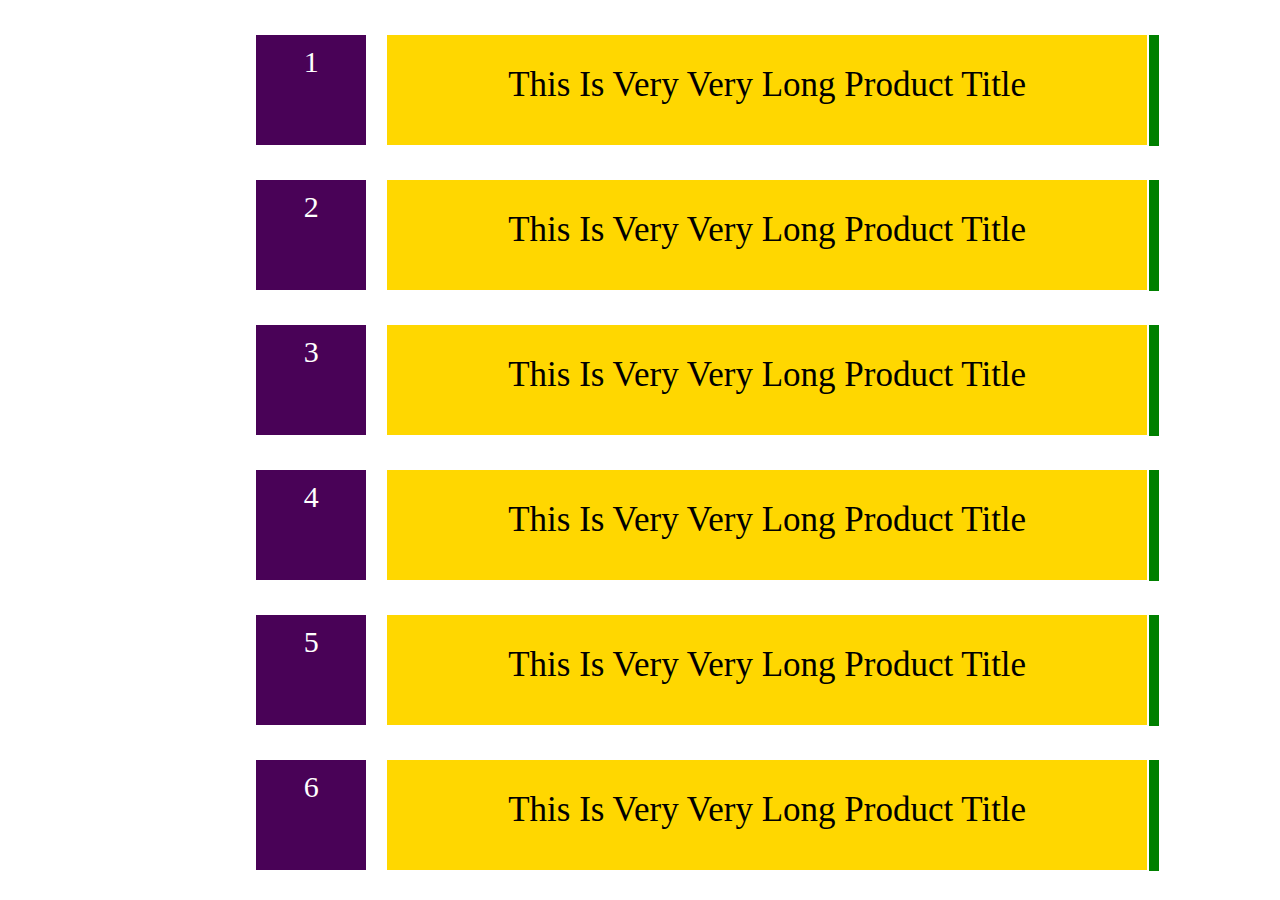
==== work5.html @ db9f6a9d "new file for my site" ====
<!DOCTYPE html>
<html lang="en">

<head>
    <meta charset="UTF-8">
    <meta http-equiv="X-UA-Compatible" content="IE=edge">
    <meta name="viewport" content="width=device-width, initial-scale=1.0">
    <link rel="stylesheet" href="omar1.css" />
    <title>Document</title>
</head>

<body>
    <div class="container">
        <p>This Is Very Very Long Product Title</p>
    </div>
    <div class="container">
        <p>This Is Very Very Long Product Title</p>
    </div>

    <div class="container">
        <p>This Is Very Very Long Product Title</p>
    </div>
    <div class="container">
        <p>This Is Very Very Long Product Title</p>
    </div>
    <div class="container">
        <p>This Is Very Very Long Product Title</p>
    </div>
    <div class="container">
        <p>This Is Very Very Long Product Title</p>
    </div>
    
</body>

</html>
---- omar1.css ----
p{
    position: relative;
    width: 700px;
    height: 50px;
    font-size: 30px;
    left:30%;
    text-align: center;
    padding: 30px;
    font-size: 35px;
background-color: gold;
margin-bottom: 20px; 
  }
  p::after{
      content:"";
      position: absolute;
      background-color: green;
      right:-12px;
      top:0px;
      width: 10px;
      height: 111px;
  }
 p::before{
    content:counter(members-counter);
    position: absolute;
    background-color: rgb(73, 2, 87);
    color:white;
    left:-131px;
    top:0px;
    width: 90px;
    height: 90px;
    padding: 10px;
    text-align: center;
    font-size: 30px;
   
   
  }
  .container{
     margin-top: 0px;
counter-increment: members-counter;
   
  }
  /* .zero1{
    position: relative;
    width: 700px;
    height: 50px;
    font-size: 30px;
    left:50%;
    text-align: center;
    padding: 30px;
    font-size: 35px;
background-color: gold;
margin-bottom: 20px; 
 } */
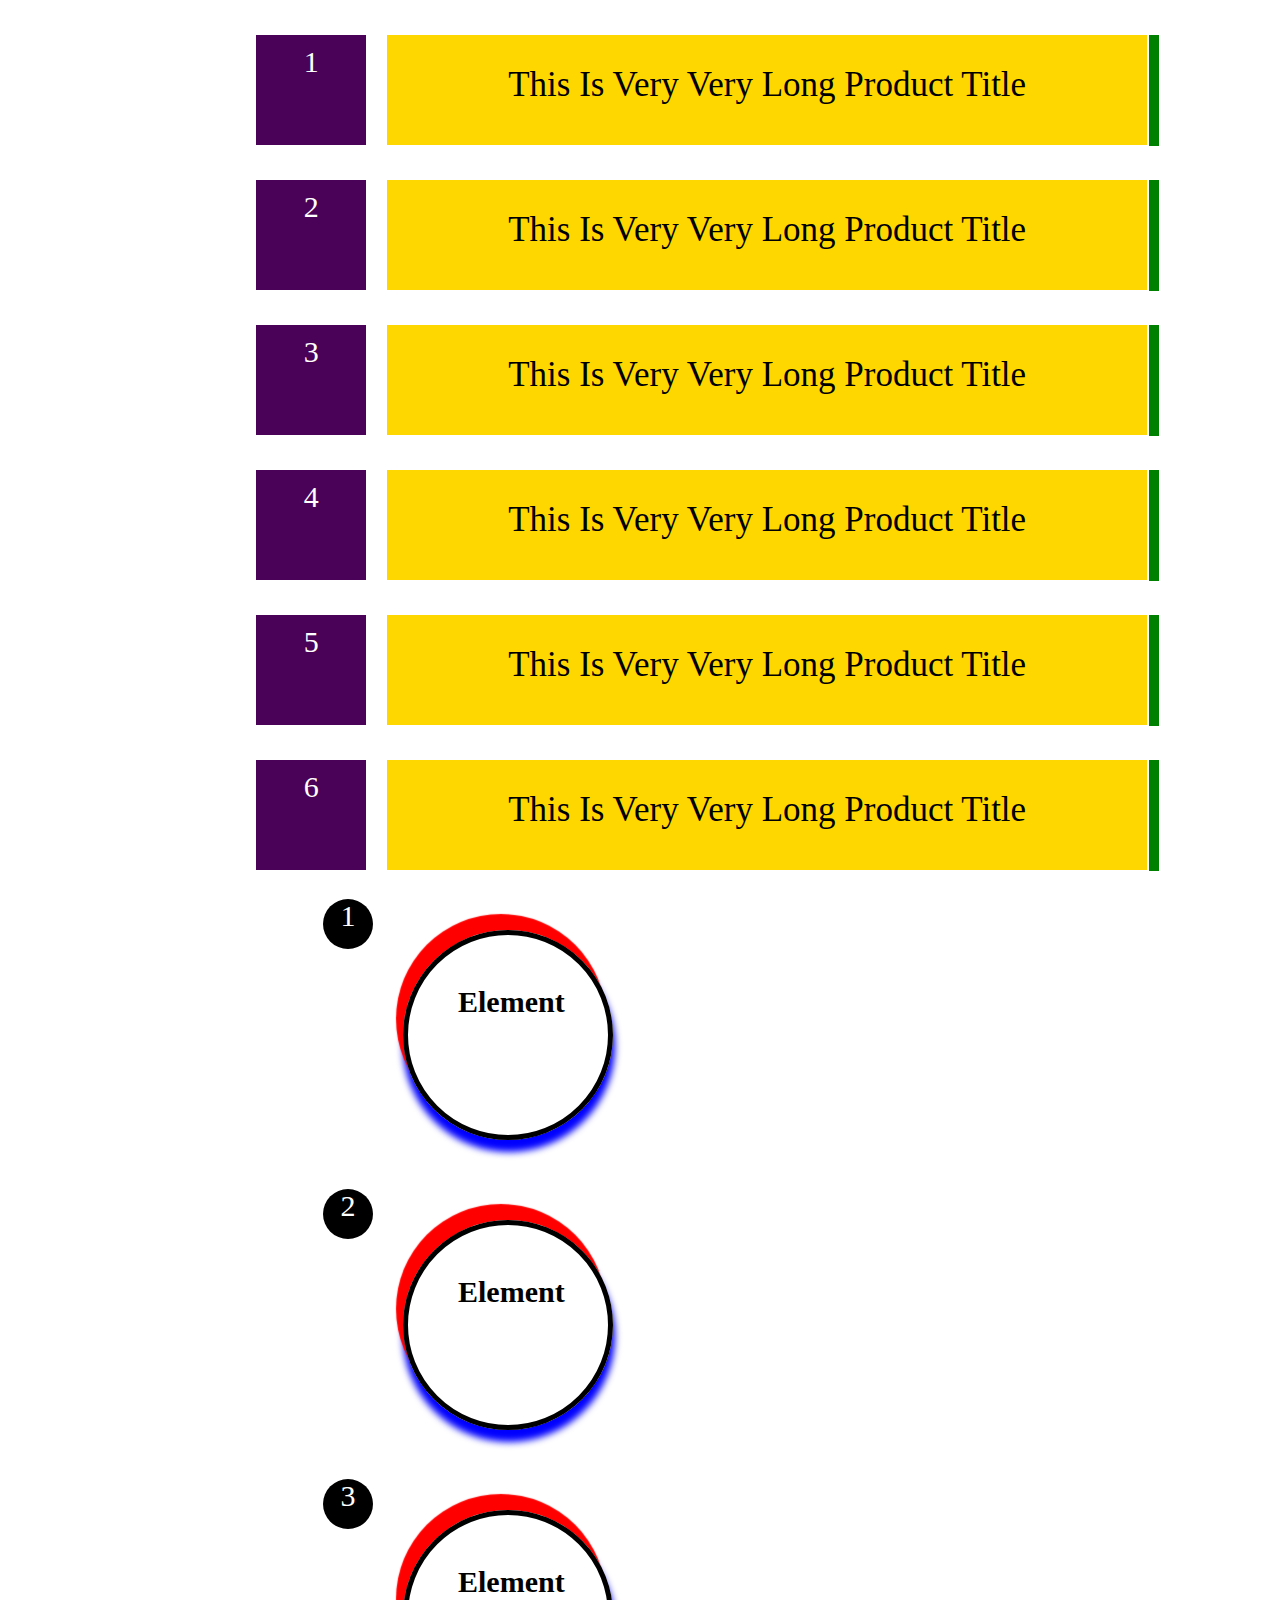
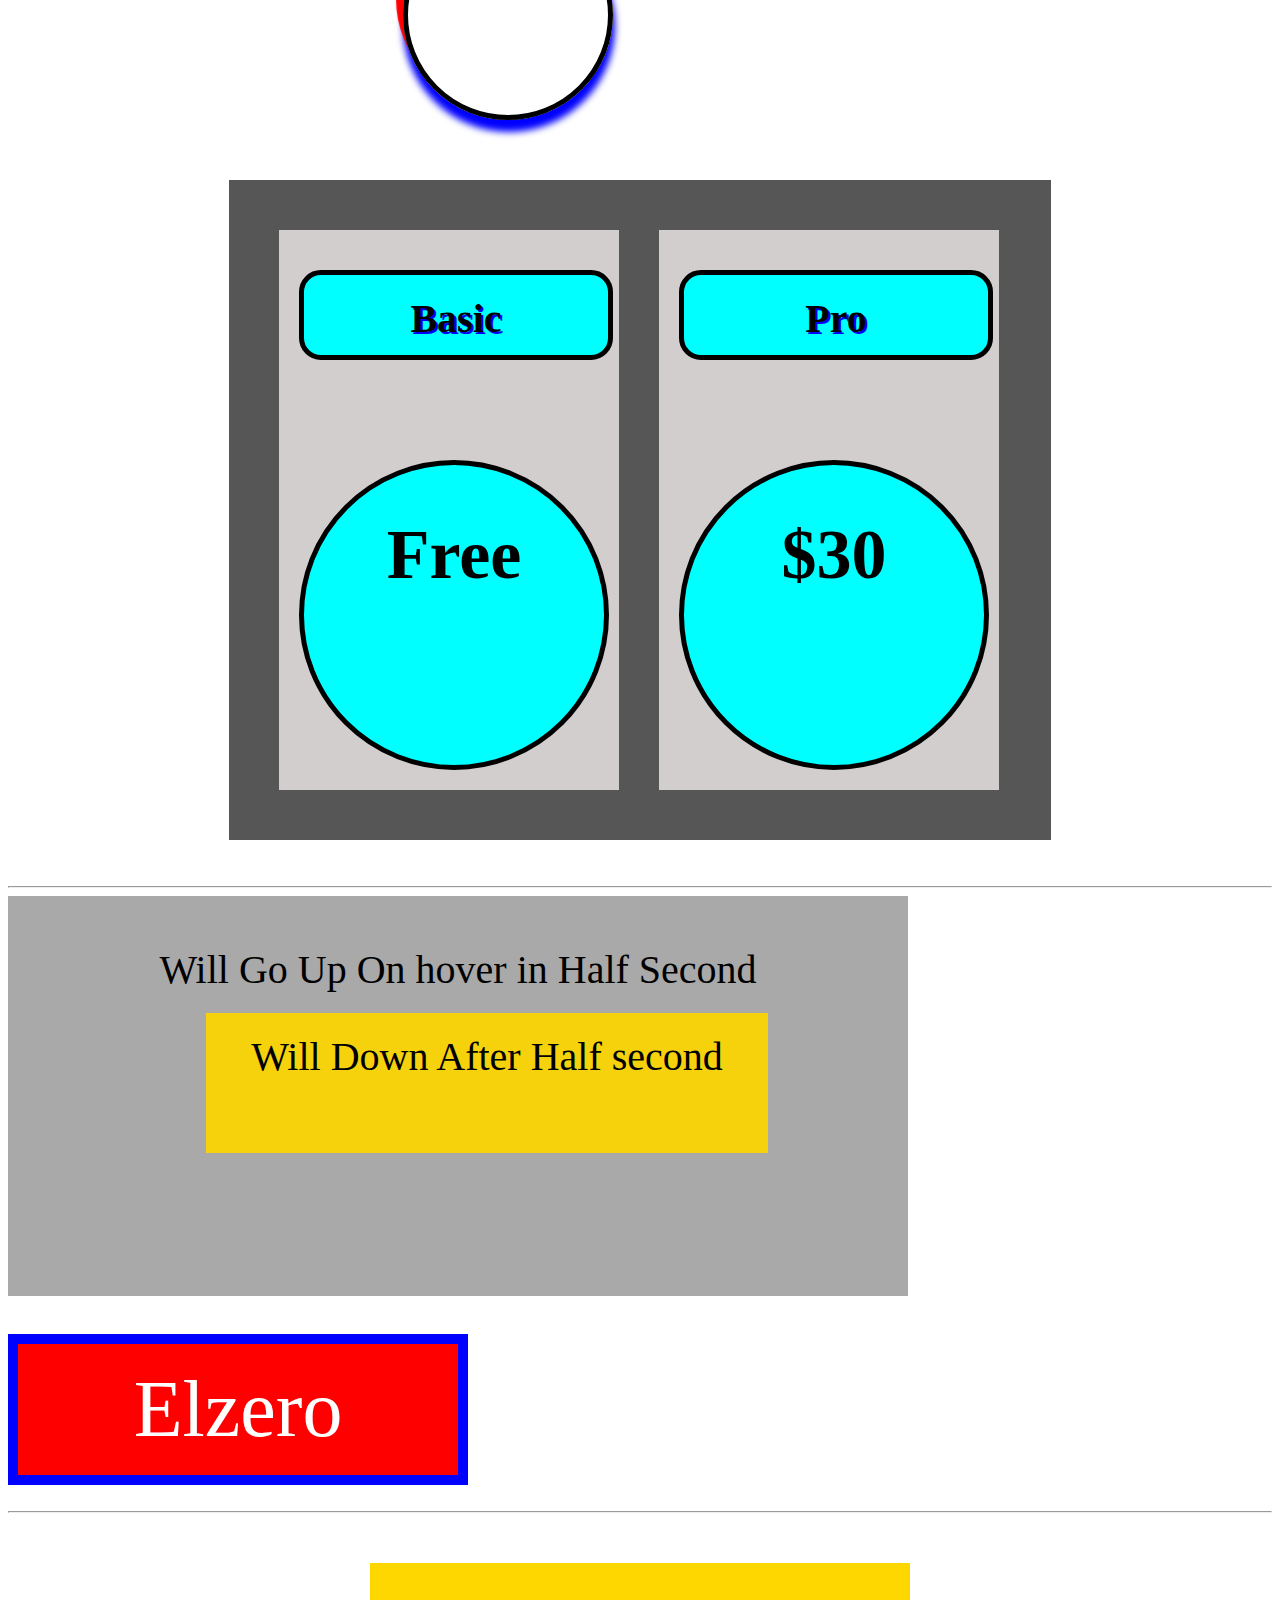
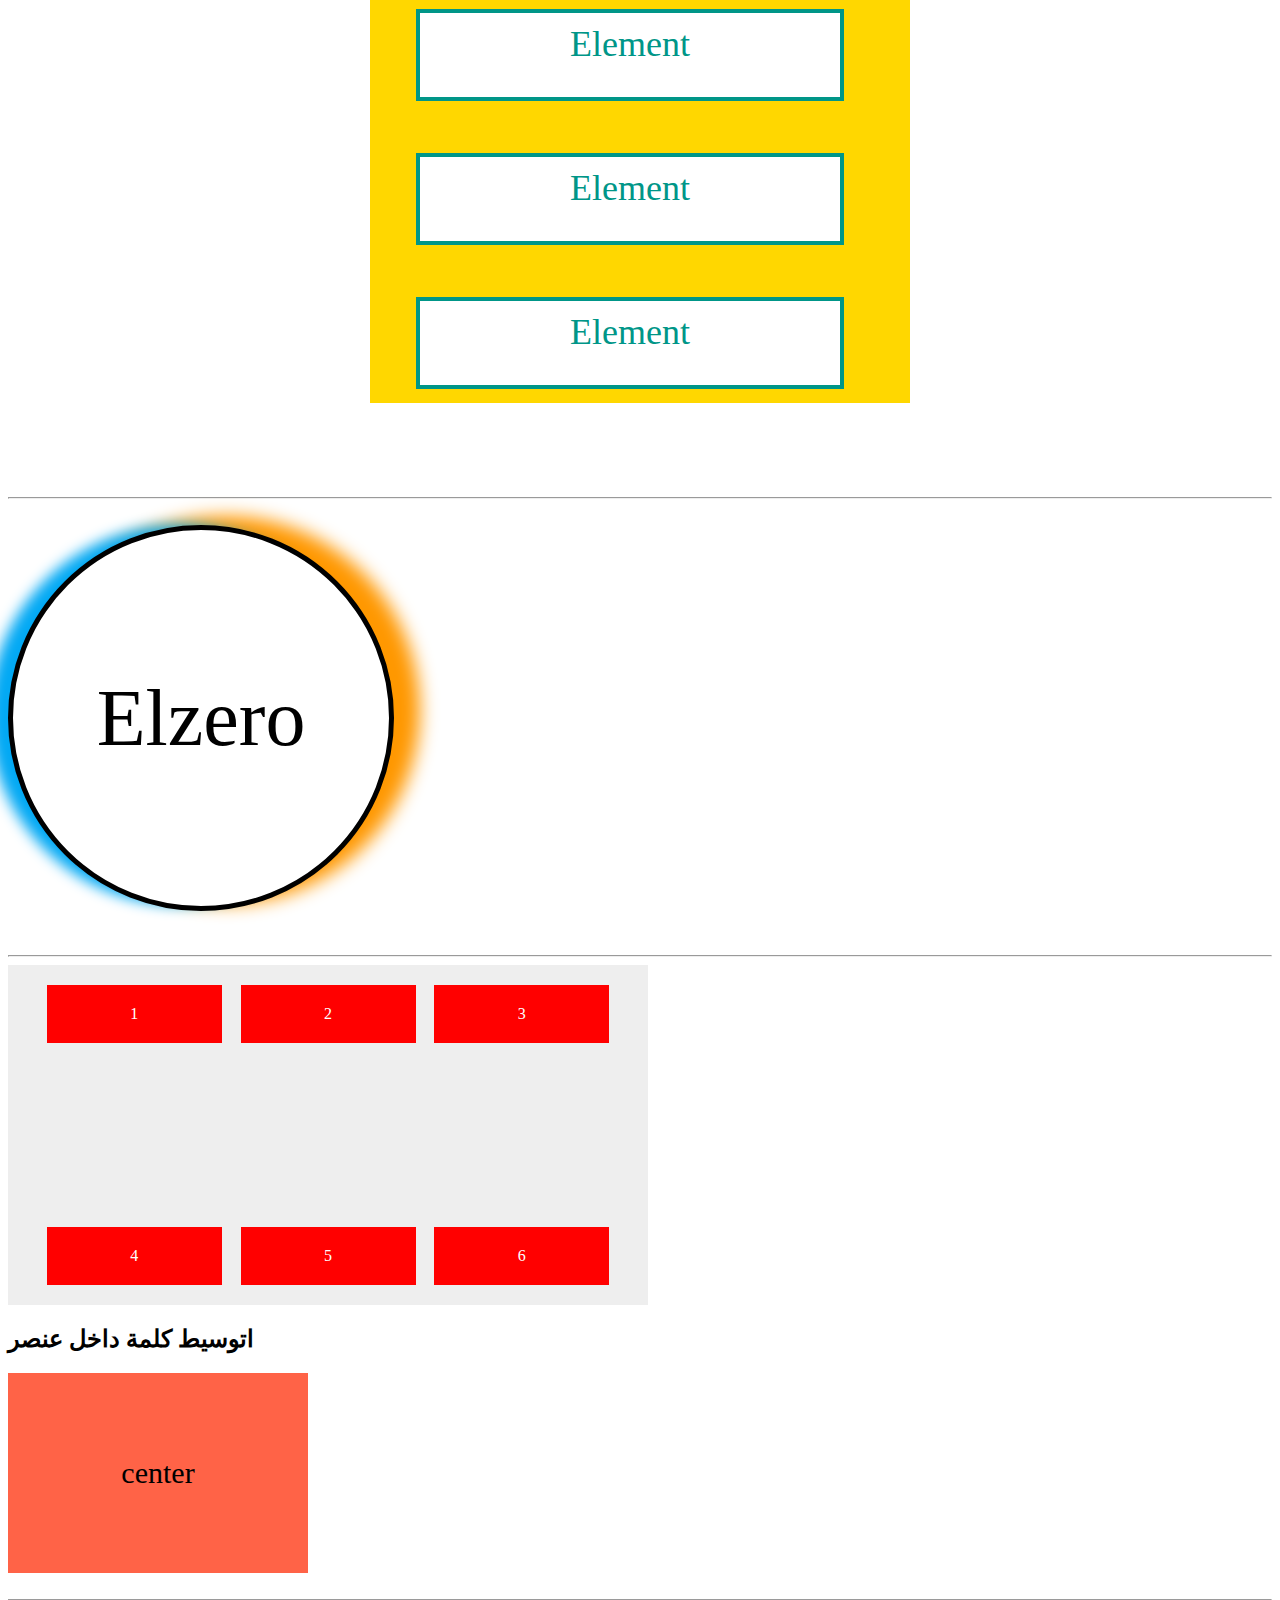
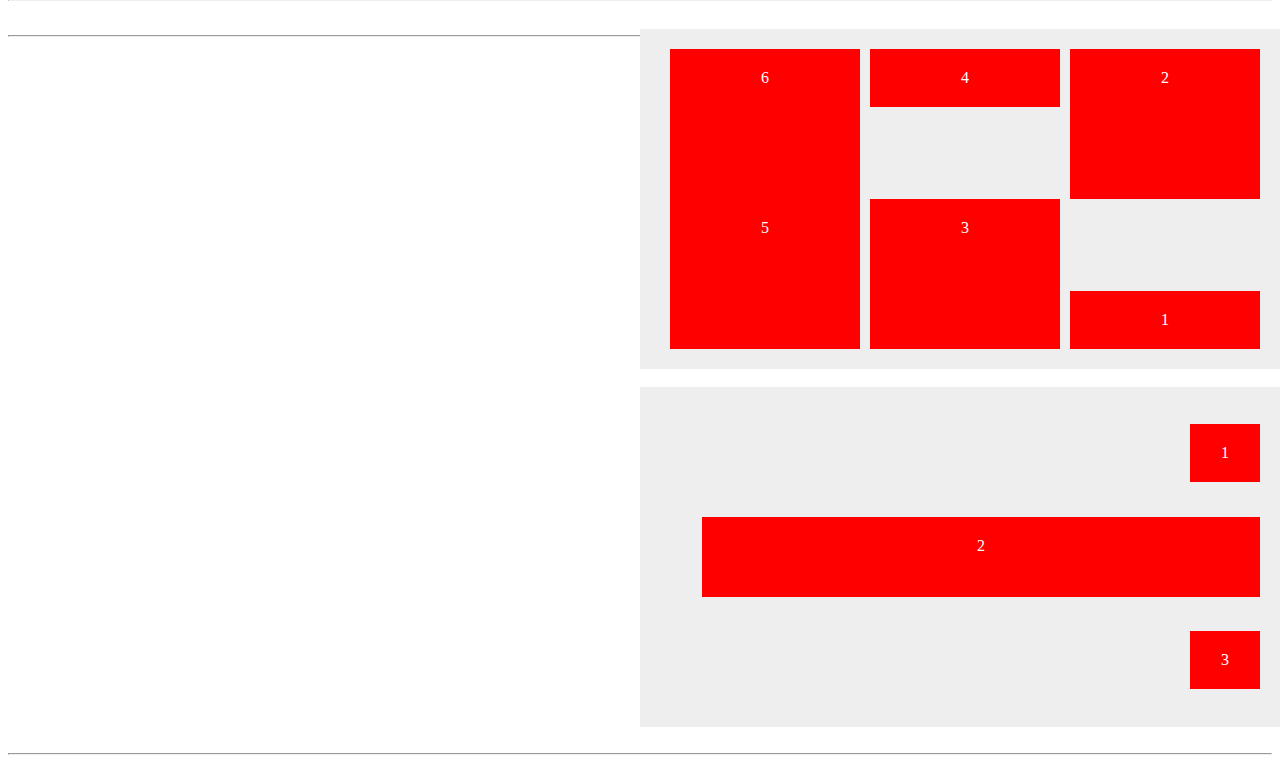
==== commit 1af5cd0a: "kjkjl;;" ====
--- a/work5.html
+++ b/work5.html
@@ -29,7 +29,84 @@
     <div class="container">
         <p>This Is Very Very Long Product Title</p>
     </div>
-    
+    <div class="container1">
+        <div class="element1">Element</div>
+    </div>
+    <div class="container1">
+        <div class="element2">Element</div>
+    </div>
+    <div class="container1">
+        <div class="element3">Element</div>
+    </div>
+    <br>
+    <div class="parent">
+        <div class="ele1">
+            <h2>Basic</h2>
+            <div class="circle">Free</div>
+
+        </div>
+        <div class="ele1">
+            <h2>Pro</h2>
+            <div class="circle">$30</div>
+        </div>
+    </div>
+    <br>
+    <hr>
+    <div class="parent2">Will Go Up On hover in Half Second
+        <div class="one1">Will Down After Half second</div>
+
+    </div>
+    <br>
+    <div class="impo" style="
+  background-color: red;
+  color: white;
+  padding: 20px;
+  border: 1px solid blue;
+  font-size: 80px;">
+        Elzero
+    </div>
+    <br>
+    <hr>
+    <div class="parent3">
+        <div>Element</div>
+        <div>Element</div>
+        <div>Element</div>
+    </div>
+    <br>
+    <br>
+    <hr><br>
+    <div class="zero1">Elzero</div>
+    <br><br><hr>
+    <div class="parent5">
+        <div>1</div>
+        <div>2</div>
+        <div>3</div>
+        <div>4</div>
+        <div>5</div>
+        <div>6</div>
+      </div>
+      <h2>اتوسيط كلمة داخل عنصر </h2>
+      <div class="center">center</div>
+
+      <br><hr>
+      <div class="parent6">
+        <div class="one"style="order:6;">1</div>
+        <div class="two"style="order:5;flex-basis:110px">2</div>
+        <div class="three"style="order:4;flex-basis:110px">3</div>
+        <div class="four"style="order:3;">4</div>
+        <div class="five"style="flex-basis:110px;order:1;">5</div>
+        <div class="six"style="flex-basis:110px;order:0;">6</div>
+      </div>
+      <br>
+      <hr>
+      <div class="parent7">
+        <div class="one"style="flex-shrink:5;width:30px;order:0;">1</div>
+        <div class="two"style="flex-grow:0;order:1;height:40px;width:518px;">2</div>
+        <div class="three"style="flex-shrink:5;width:30px;order:2;">3</div>
+      </div>
+      <br>
+      <hr>
+      
 </body>
 
 </html>--- a/omar1.css
+++ b/omar1.css
@@ -1,53 +1,281 @@
-p{
-    position: relative;
-    width: 700px;
-    height: 50px;
-    font-size: 30px;
-    left:30%;
-    text-align: center;
-    padding: 30px;
-    font-size: 35px;
-background-color: gold;
-margin-bottom: 20px; 
-  }
-  p::after{
-      content:"";
-      position: absolute;
-      background-color: green;
-      right:-12px;
-      top:0px;
-      width: 10px;
-      height: 111px;
-  }
- p::before{
-    content:counter(members-counter);
-    position: absolute;
-    background-color: rgb(73, 2, 87);
-    color:white;
-    left:-131px;
-    top:0px;
-    width: 90px;
-    height: 90px;
-    padding: 10px;
-    text-align: center;
-    font-size: 30px;
-   
-   
-  }
-  .container{
-     margin-top: 0px;
-counter-increment: members-counter;
-   
-  }
-  /* .zero1{
-    position: relative;
-    width: 700px;
-    height: 50px;
-    font-size: 30px;
-    left:50%;
-    text-align: center;
-    padding: 30px;
-    font-size: 35px;
-background-color: gold;
-margin-bottom: 20px; 
- } */+p {
+  position: relative;
+  width: 700px;
+  height: 50px;
+  font-size: 30px;
+  left: 30%;
+  text-align: center;
+  padding: 30px;
+  font-size: 35px;
+  background-color: gold;
+  margin-bottom: 20px;
+}
+p::after {
+  content: "";
+  position: absolute;
+  background-color: green;
+  right: -12px;
+  top: 0px;
+  width: 10px;
+  height: 111px;
+}
+p::before {
+  content: counter(members-counter);
+  position: absolute;
+  background-color: rgb(73, 2, 87);
+  color: white;
+  left: -131px;
+  top: 0px;
+  width: 90px;
+  height: 90px;
+  padding: 10px;
+  text-align: center;
+  font-size: 30px;
+}
+.container {
+  margin-top: 0px;
+  counter-increment: members-counter;
+}
+
+.element1,
+.element2,
+.element3 {
+  width: 100px;
+  height: 100px;
+  text-align: center;
+  border-radius: 50%;
+  margin: 20px auto;
+  border: 5px solid black;
+  padding: 50px;
+  font-size: 30px;
+  font-weight: bold;
+  position: relative;
+  box-shadow: -7px -16px 1px 0px red, 1px 11px 7px 1px blue;
+}
+.container1 {
+  margin: 20px auto;
+  counter-increment: members-counter1;
+  display: inline-block;
+  width: 1000px;
+  position: relative;
+}
+.container1::after {
+  content: counter(members-counter1);
+  width: 50px;
+  height: 50px;
+  background-color: black;
+  color: white;
+  position: absolute;
+  border-radius: 50%;
+  left: 315px;
+  top: -11px;
+  text-align: center;
+  font-size: 30px;
+  display: inline;
+}
+.ele1 {
+  background-color: rgb(211, 206, 206);
+  width: 300px;
+  float: left;
+  padding: 20px;
+  margin: 20px;
+}
+.parent {
+  width: 762px;
+  overflow: hidden;
+  margin: 20px auto;
+  padding: 30px;
+  background-color: rgb(87, 86, 86);
+}
+.circle {
+  width: 200px;
+  height: 200px;
+  background-color: cyan;
+  border-radius: 50%;
+  text-align: center;
+  margin-top: 100px;
+  font-size: 70px;
+  font-weight: bold;
+  padding: 50px;
+  border: 5px solid black;
+}
+.ele1 h2 {
+  width: 264px;
+  height: 40px;
+  text-align: center;
+  background-color: cyan;
+  padding: 20px;
+  margin-top: 20px;
+  border-radius: 22px;
+  font-size: 40px;
+  text-shadow: 2px 2px blue;
+  border: 5px solid black;
+}
+/* *{
+  box-sizing: border-box;
+} */
+
+.one1 {
+  background-color: rgb(245, 210, 11);
+  width: 58%;
+  height: 100px;
+  text-align: center;
+  padding: 20px;
+  margin-top: 20px;
+  position: absolute;
+  left: 22%;
+  transition: margin-top 1s 0.5s linear;
+}
+.parent2 {
+  background-color: darkgray;
+  padding: 50px;
+  margin-bottom: 20px;
+  font-size: 40px;
+  text-align: center;
+  position: relative;
+  width: 800px;
+  height: 300px;
+  transition-duration: 3s;
+  transition-delay: 1s;
+  transition-property: margin-top, margin-left, height;
+  transition-timing-function: linear;
+}
+.parent2:hover {
+  margin-top: 50px;
+  margin-left: 50px;
+  width: 1000px;
+  height: 400px;
+}
+.one1:hover {
+  margin-top: 100px;
+}
+.impo {
+  width: 400px;
+  text-align: center;
+  font-size: 30px;
+  border: 10px solid blue !important;
+}
+.parent3 {
+  overflow: hidden;
+  margin: 50px auto;
+  width: 500px;
+  height: 400px;
+  padding: 20px;
+  background-color: gold;
+}
+.parent3 div {
+  float: left;
+  width: 80%;
+  height: 16%;
+  background-color: white;
+  border: 4px solid var(--mainColor, black);
+  margin: 26px;
+  text-align: center;
+  padding: var(--mainPadding);
+  font-size: 36px;
+  color: var(--mainColor, red);
+}
+:root {
+  --mainColor: #009688;
+  --mainPadding: 10px;
+}
+.zero1 {
+  width: 200px;
+  height: 200px;
+  border-radius: 50%;
+  border-color: black;
+  border-style: solid;
+  border-width: 5px;
+  background-color: white;
+  font-size: 80px;
+  display: flex;
+  text-align: center;
+  padding: 88px;
+  justify-content: center;
+  align-items: center;
+  box-shadow: -22px -3px 14px -3px #03a9f4, 25px -8px 18px 1px#ff9800;
+}
+.parent5 {
+  width: 600px;
+  height: 300px;
+  display: flex;
+  background-color: #eee;
+  padding: 20px;
+  flex-direction: row;
+  justify-content: space-evenly;
+  flex-wrap: wrap;
+  align-items: center;
+  align-content: space-between;
+}
+.parent5 div {
+  background-color: red;
+  color: white;
+  /* width:170px; */
+  width: calc(90% / 4);
+  /* height:calc(80%/2); */
+  text-align: center;
+  padding: 20px;
+}
+
+.center {
+  background-color: tomato;
+  color: black;
+  width: 300px;
+  height: 200px;
+  font-size: 30px;
+  line-height: 200px;
+  text-align: center;
+}
+.parent6 {
+  width: 600px;
+  height: 300px;
+  display: flex;
+  background-color: #eee;
+  padding: 20px;
+  margin: 20px auto;
+  position: absolute;
+  left: 50%;
+  flex-direction: column;
+  justify-content: space-between;
+  flex-wrap: wrap;
+  align-items: flex-end;
+  align-content: stretch;
+}
+.parent6 div {
+  background-color: red;
+  color: white;
+  /* width:170px; */
+  width: calc(100% / 4);
+  /* height:calc(80%/2); */
+  text-align: center;
+  padding: 20px;
+}
+.parent7 {
+  width: 600px;
+  height: 300px;
+  display: flex;
+  background-color: #eee;
+  padding: 20px;
+  margin-top: 350px;
+  margin-left: 50%;
+  left: 50%;
+  align-items: flex-start;
+  flex-direction: row-reverse;
+  justify-content: space-between;
+  align-items: center;
+  flex-wrap: wrap;
+}
+.parent7 div {
+  background-color: red;
+  color: white;
+  /* width:170px; */
+  width: 150px;
+  /* height:calc(80%/2); */
+  text-align: center;
+  padding: 20px;
+}
+.page {
+  display: flex;
+  width: 600px;
+  height: 300px;
+}
